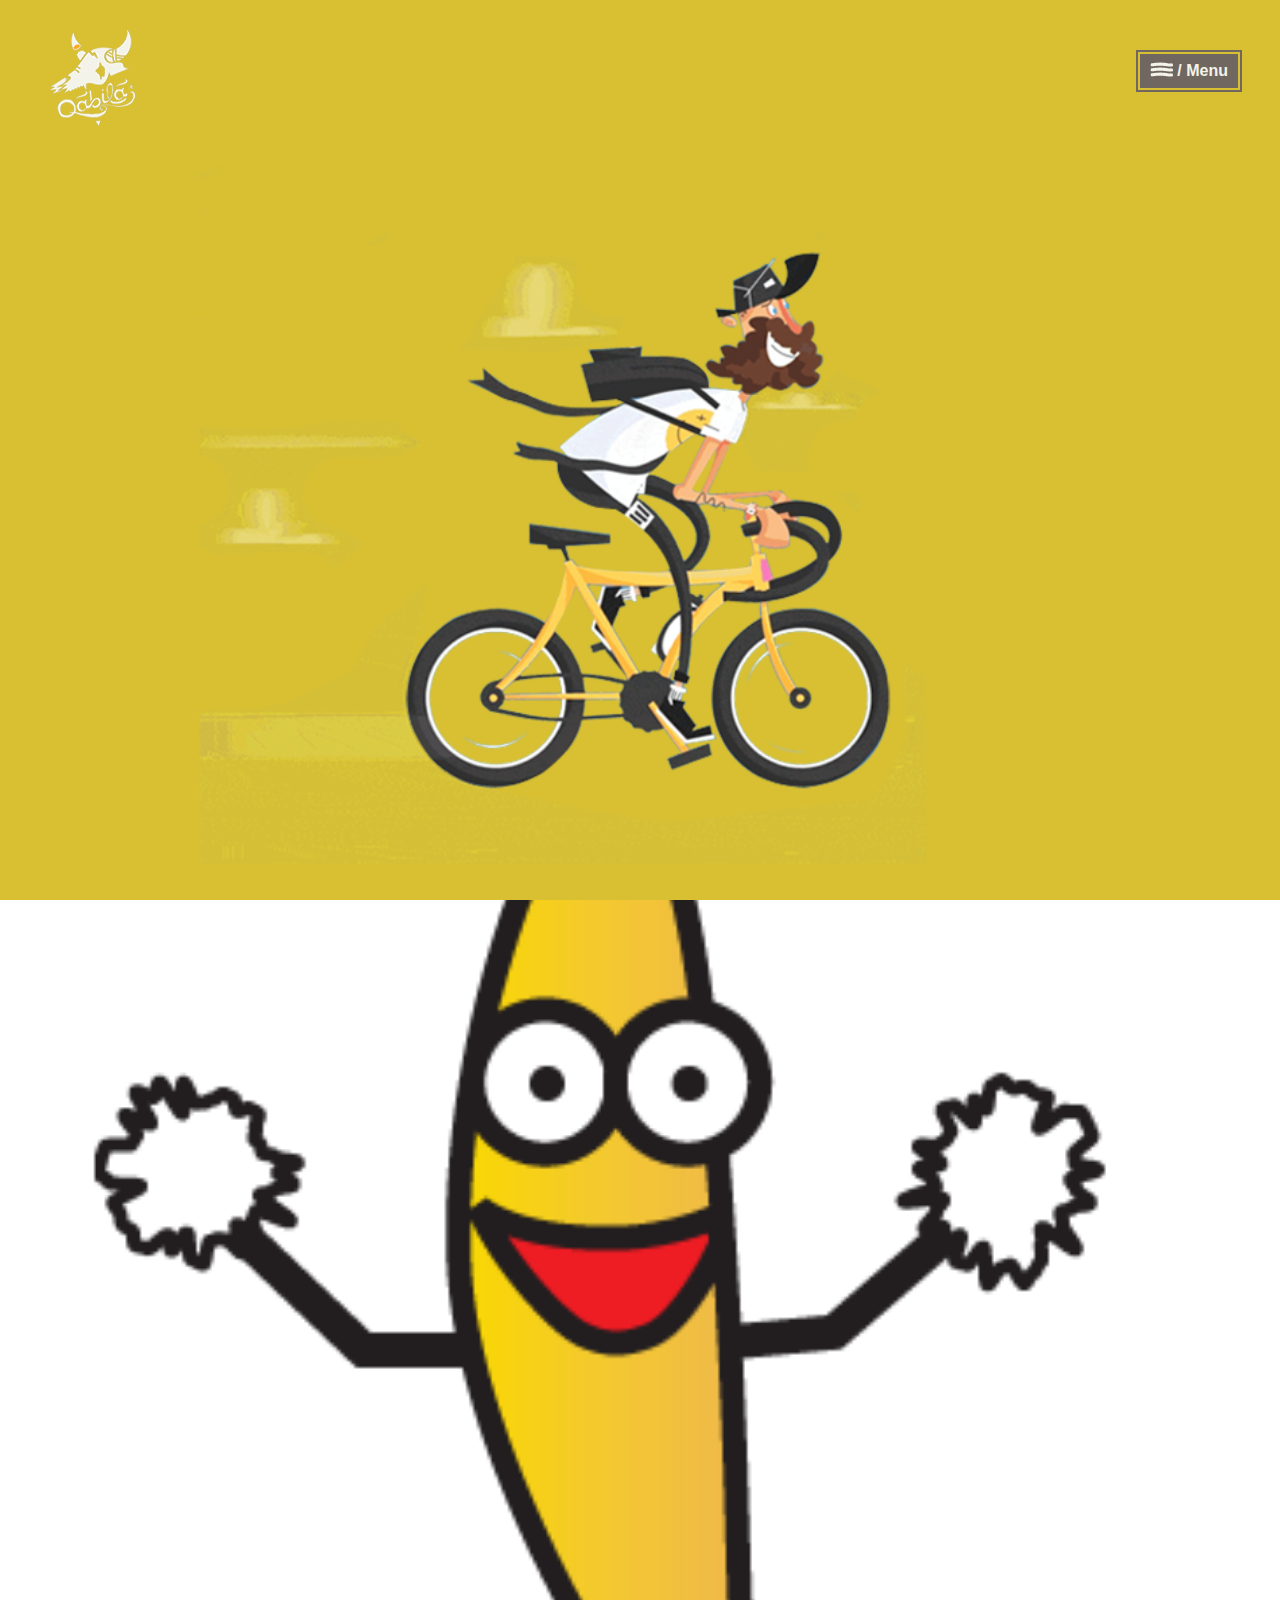
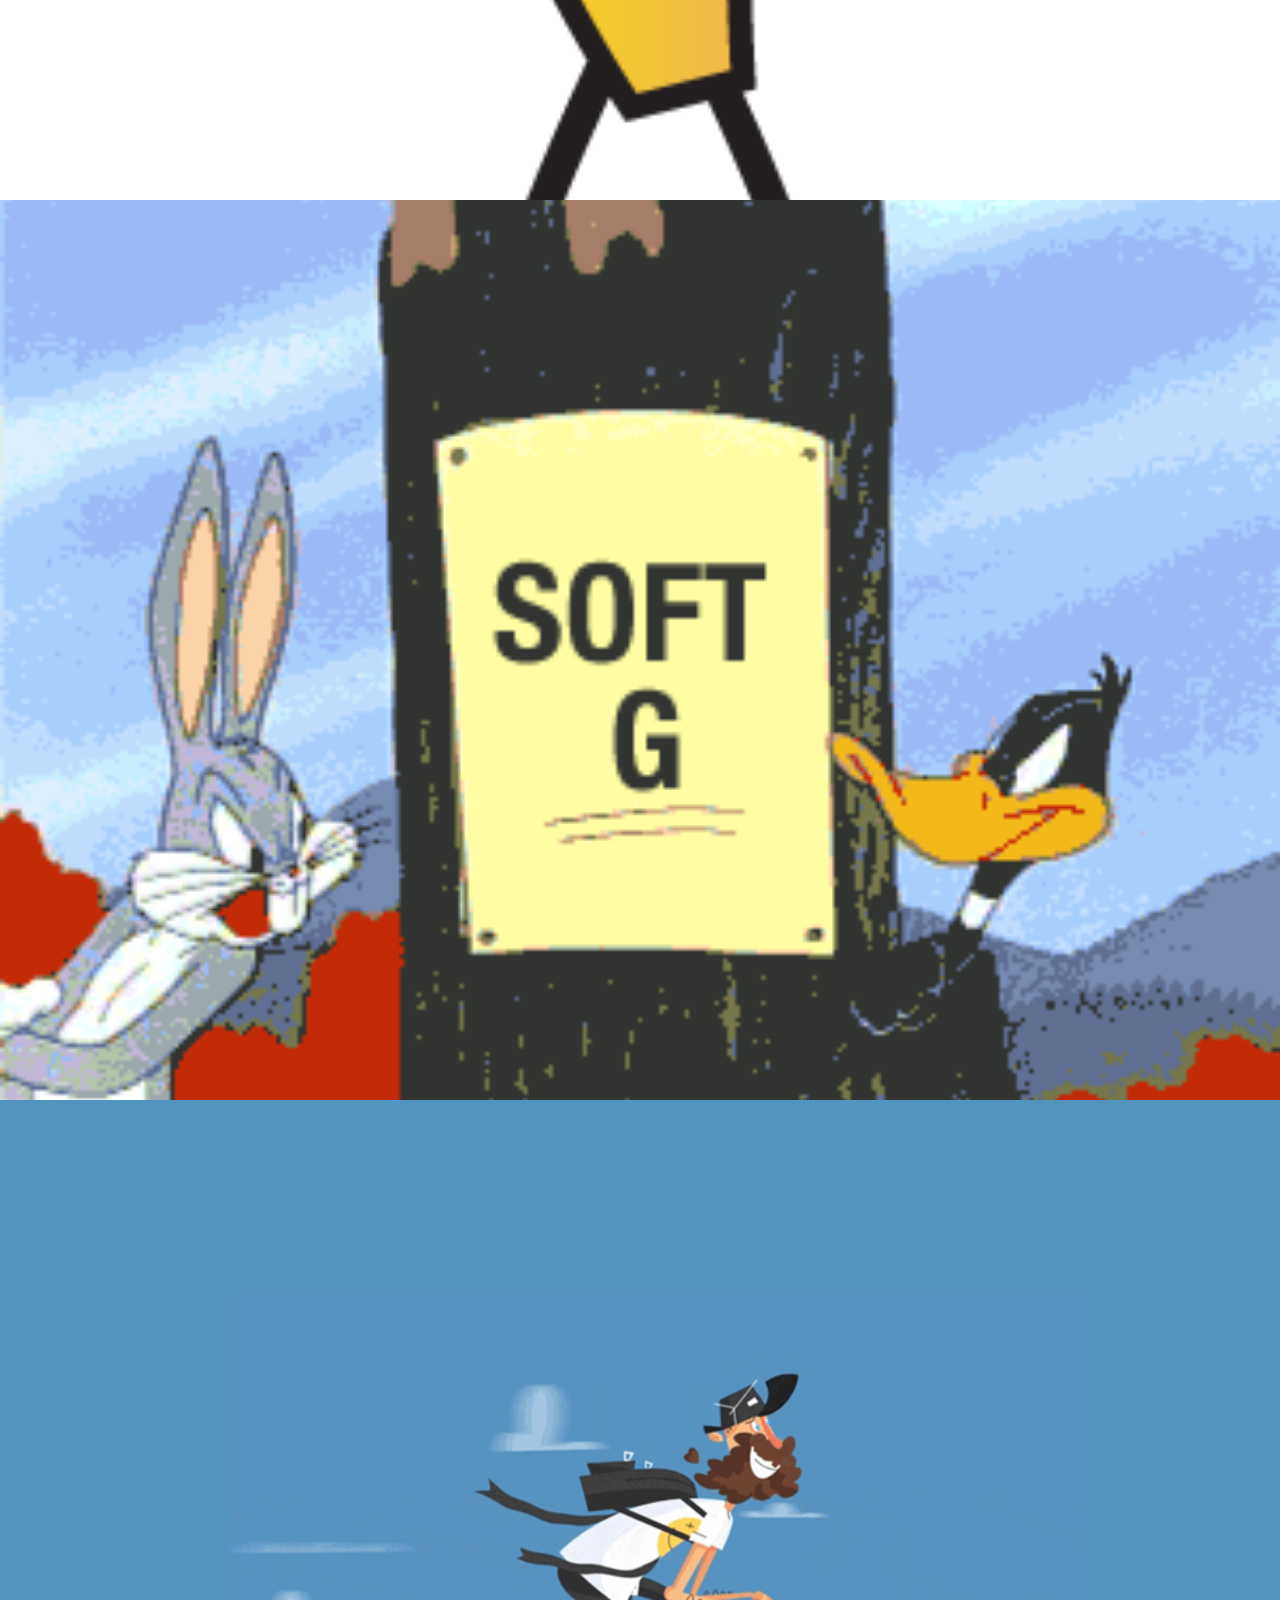
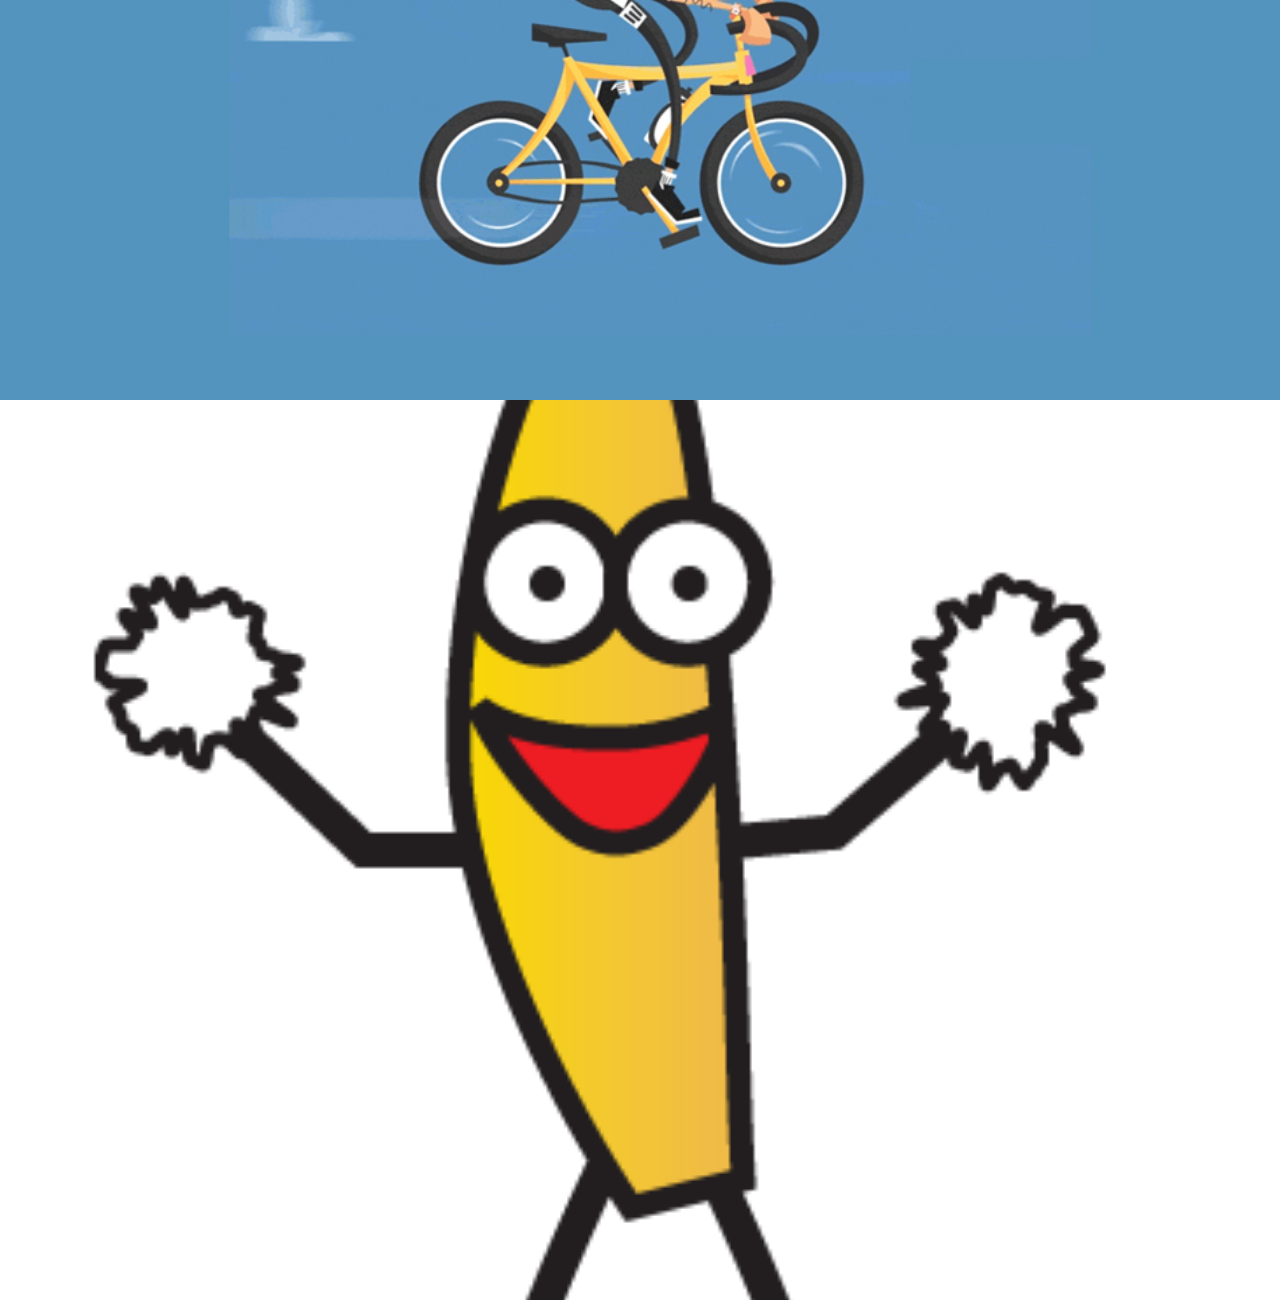
==== qabila/index.html @ 3ea9b642 "Init Commit" ====
<!doctype html>
<html class="no-js" lang="en">
  <head>
    <meta charset="utf-8" />
    <meta name="viewport" content="width=device-width, initial-scale=1.0" />
    <title>Qabila</title>
    <link rel="stylesheet" href="css/foundation.css" />
    <link rel="shortcut icon" type="image/x-icon" 
    href="img/logo.png" />
    <script src="js/vendor/modernizr.js"></script>
    <script type="text/javascript" src="https://code.jquery.com/jquery-1.11.3.min.js"></script>
    <link rel="stylesheet" type="text/css" href="css/slick-theme.css"/>
    <link rel="stylesheet" type="text/css" href="fontello/css/fontello.css">
    <link rel="stylesheet" href="css/home.css" />
  </head>
  <body>
    <!-- Qabila's Logo -->
      <div class="logo">
          <img src="img/logo.png">
      </div>
 <!-- In order to add a gif image add div of class gif-image in gifs-container and an id of gif-1, gif-2 etc.. -->
    <div class="gifs-container">  
     <div class="wrapper active">
        <div class="gif-image" id="gif-1">
        </div>
        <!-- <div class="text">01 / HOME</div> -->
      </div>

       <div class="wrapper">
        <div class="gif-image" id="gif-2">
        </div>
        <!-- <div class="text">02 / WORKS</div> -->
      </div>

       <div class="wrapper">
        <div class="gif-image" id="gif-3">
        </div>
        <!-- <div class="text">03 / SERVICES</div> -->
      </div>

       <div class="wrapper">
        <div class="gif-image" id="gif-4">
        </div>
        <!-- <div class="text">04 / ABOUT US</div> -->
      </div>

       <div class="wrapper">
        <div class="gif-image" id="gif-5">
        </div>
        <!-- <div class="text">05 / TEAM</div> -->
      </div>
   </div>

   <!-- menu-outer used to maked the border out of menu -->
    <div class="menu-outer">
      <div class="menu"> 
          <img src="img/menuLines.png">
              / Menu
      </div>
    </div>

  <!-- Bullets of the main menu -->
   <!--  <div class="bullets">  
    </div> -->


    <div class="gifs-container collapse"> 
      
      <div class="container active">
        <div class="gif-image" id="gif-1">
        </div>
        <div class="text">01 / HOME</div>
      </div>

       <div class="container">
        <div class="gif-image" id="gif-2">
        </div>
        <div class="text">02 / WORKS</div>
      </div>

       <div class="container">
        <div class="gif-image" id="gif-3">
        </div>
        <div class="text">03 / SERVICES</div>
      </div>

       <div class="container">
        <div class="gif-image" id="gif-4">
        </div>
        <div class="text">04 / ABOUT US</div>
      </div>

       <div class="container">
        <div class="gif-image" id="gif-5">
        </div>
        <div class="text">05 / TEAM</div>
      </div>

   </div>

   <script type="text/javascript" src ="js/home.js"></script>
  </body>
</html>
---- qabila/fontello/css/fontello.css ----
@font-face {
  font-family: 'fontello';
  src: url('../font/fontello.eot?69817045');
  src: url('../font/fontello.eot?69817045#iefix') format('embedded-opentype'),
       url('../font/fontello.woff?69817045') format('woff'),
       url('../font/fontello.ttf?69817045') format('truetype'),
       url('../font/fontello.svg?69817045#fontello') format('svg');
  font-weight: normal;
  font-style: normal;
}
/* Chrome hack: SVG is rendered more smooth in Windozze. 100% magic, uncomment if you need it. */
/* Note, that will break hinting! In other OS-es font will be not as sharp as it could be */
/*
@media screen and (-webkit-min-device-pixel-ratio:0) {
  @font-face {
    font-family: 'fontello';
    src: url('../font/fontello.svg?69817045#fontello') format('svg');
  }
}
*/
 
 [class^="icon-"]:before, [class*=" icon-"]:before {
  font-family: "fontello";
  font-style: normal;
  font-weight: normal;
  speak: none;
 
  display: inline-block;
  text-decoration: inherit;
  width: 1em;
  margin-right: .2em;
  text-align: center;
  /* opacity: .8; */
 
  /* For safety - reset parent styles, that can break glyph codes*/
  font-variant: normal;
  text-transform: none;
 
  /* fix buttons height, for twitter bootstrap */
  line-height: 1em;
 
  /* Animation center compensation - margins should be symmetric */
  /* remove if not needed */
  margin-left: .2em;
 
  /* you can be more comfortable with increased icons size */
  /* font-size: 120%; */
 
  /* Font smoothing. That was taken from TWBS */
  -webkit-font-smoothing: antialiased;
  -moz-osx-font-smoothing: grayscale;
 
  /* Uncomment for 3D effect */
  /* text-shadow: 1px 1px 1px rgba(127, 127, 127, 0.3); */
}
 
.icon-right-open:before { content: '\e800'; } /* '' */
.icon-left-open:before { content: '\e801'; } /* '' */

.icon-right-open , .icon-left-open
{
     cursor: pointer;
    display: inline;
    font-size: 50px;
    color: white;
    position: absolute;
    top: 75px;
}

.icon-right-open:hover , .icon-left-open:hover
{
     color:#27EFDC;
}

.icon-right-open
{
 right: 0px;
}
.icon-left-open
{
 left: 0px;
}
---- qabila/css/home.css ----
/*Logo Of The Website*/
.logo > img
{
	position: fixed;
 	left: 50px;
  	top: 30px;
}

/**********************    Gif Images in Homepage    *************************/

/*In Order to add any Gif image it must be added in the gifs-container 
and give it class gif-image and an id to give it a background-image */
.gifs-container:not(.collapse)
{
	height: 100%;
}
.gif-image
{
	
	background-size: cover;
	background-position: 50% 50%;
	width: 100%;
	height: 100%;
}
.gifs-container .wrapper
{
	width: 100%;
	height: 100%;
}
#gif-1
{
background-image: url("../img/home.png");
}
#gif-2
{
	background-image: url("../img/image2.gif");
}
#gif-3 
{
	background-image: url("../img/image3.gif");
}
#gif-4 
{
	background-image: url("../img/image1.jpg");
}
#gif-5 
{
	background-image: url("../img/image2.gif");
}

/*****************    End Of Gif Images in Homepage  ******************************/

body.collapse
{
	background-color: #3c3b3b;
}

/*Gif Images in Collapse html*/
.gifs-container.collapse
{	
	position: absolute;
	transition: transform 1s;
	 transform: scale(4);
  transform-origin: 0 0;
}
.gifs-container.collapse.transition
{
	transition: transform 1s;
	transform: scale(1.5) translate(200px,150px);
}
.container .gif-image:after
{
	content: "";
	position: absolute;
	height: 95%;
	width: 95%;
	border: 2px solid black;
	top: 2.5%;
	left: 2.5%;
}
.container .gif-image
{
	opacity: 0.2;
}

.gifs-container .container
{
	position: relative;
	width: 402px;
	height: 251px;
	  transition: transform 2s;
  /*transform: scale(0.5);*/
	float: left;
	cursor: pointer;
}

.gifs-container .container .text
{
	text-align: center;
	color: #797874;
	font-weight: bold;
	margin-top: 17px;
}

.gifs-container .container.active .gif-image
{
	opacity: 1;
}

.gifs-container .container.active .text
{
	color: white;
}
/**********  Menu Of the Website in the home Page *******************************/

/* menu-outer is used to make the position of the menu and to define the border*/
.menu-outer
{	
  position: fixed;
  top: 50px;
  right: 38px;
  border: solid 2px #706860;
  box-sizing: content-box;
  cursor: pointer;
  z-index: 2;
}
.menu
{
  margin: 2px;
  background-color: #706860;
  padding: 5px 10px;
  color: #f4f3e9;
  font-weight: bold;
}
.menu img
{
	vertical-align: text-top;
}

/********** End Of Menu Of the Website in the home Page **************************/

/*Menu In collapsed html*/

.menu.collapse
{	
	background-color: #f4f3e9;
	color: #706860;
}
.menu-outer.collapse
{
	border-color: #f4f3e9;
}
/*End Of menu in Collapsed View*/

/********* Bullets in the Homepage  **********/
.bullets
{
	position: fixed;
	height: 50px;
	width: 20px;
	top: 250px;
    right: 30px;
}
.bullet 
{	
	cursor: pointer;
	width: 20px;
	height: 18px;
	background-image: url('../img/notSelectedBullet.png');
	background-size: 20px 18px;
}

.bullet.active
{
	background-image: url('../img/selectedBullet.png');
}
.bullets img.dotted-line
{
	margin-left: 8px;
}
/*media Query or Maximum 640 px*/
@media only screen and (max-width: 22.5em) { 

.bullets
{
	right: 20px;
}

}
/*End Of Bullets in the Homepage*/
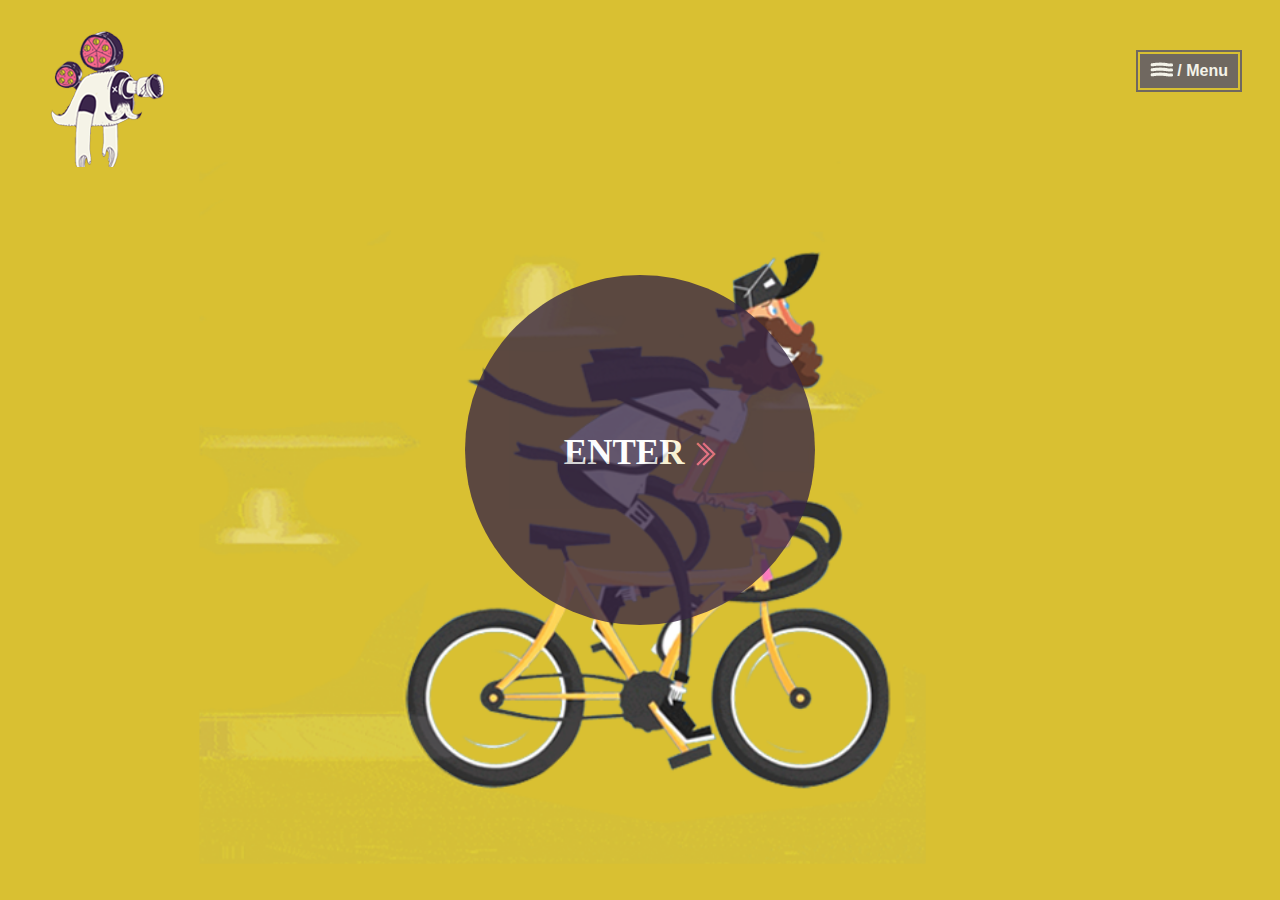
==== commit befcb7e6: "first version of collapsing" ====
--- a/qabila/index.html
+++ b/qabila/index.html
@@ -11,7 +11,32 @@
     <script type="text/javascript" src="https://code.jquery.com/jquery-1.11.3.min.js"></script>
     <link rel="stylesheet" type="text/css" href="css/slick-theme.css"/>
     <link rel="stylesheet" type="text/css" href="fontello/css/fontello.css">
-    <link rel="stylesheet" href="css/home.css" />
+    <link rel="stylesheet" href="css/homepage.css" />
+    <link rel="stylesheet" href="css/landingPage.css" />
+    <link rel="stylesheet" type="text/css" href="css/animate.css" />
+<link rel="stylesheet" type="text/css" href="css/unleash.2.css" />
+<link href='http://fonts.googleapis.com/css?family=Raleway:400,600,500,300,200,100,700,800,900' rel='stylesheet' type='text/css'>
+<link href='http://fonts.googleapis.com/css?family=Open+Sans:400,300,600,700,800' rel='stylesheet' type='text/css'>
+<script src="js/jquery.unleash.2.js" type="text/javascript" ></script>
+<script src="https://google-code-prettify.googlecode.com/svn/loader/run_prettify.js?skin=desert"></script>
+<script type="text/javascript">
+
+       jQuery(document).ready(function($) {
+
+var s1 = $('.s1').unleash({
+         slide_width: "60%",
+         duration: 700,
+         slide_duration: 6000,
+         slideshow: false,
+         initially_open_slide: 4,
+         hide_controls: true,
+         pause_onmouseover: true,
+         open_event: 'mouseover',
+     }).data("plugin_unleash");
+
+ });
+    }); 
+    </script>
   </head>
   <body>
     <!-- Qabila's Logo -->
@@ -23,33 +48,13 @@
      <div class="wrapper active">
         <div class="gif-image" id="gif-1">
         </div>
-        <!-- <div class="text">01 / HOME</div> -->
       </div>
+       <div id="circle">
+       <h3>Enter <img src="img/enterArrows.png"></h3>
+       </div>
+   </div>
 
-       <div class="wrapper">
-        <div class="gif-image" id="gif-2">
-        </div>
-        <!-- <div class="text">02 / WORKS</div> -->
-      </div>
-
-       <div class="wrapper">
-        <div class="gif-image" id="gif-3">
-        </div>
-        <!-- <div class="text">03 / SERVICES</div> -->
-      </div>
-
-       <div class="wrapper">
-        <div class="gif-image" id="gif-4">
-        </div>
-        <!-- <div class="text">04 / ABOUT US</div> -->
-      </div>
-
-       <div class="wrapper">
-        <div class="gif-image" id="gif-5">
-        </div>
-        <!-- <div class="text">05 / TEAM</div> -->
-      </div>
-   </div>
+  
 
    <!-- menu-outer used to maked the border out of menu -->
     <div class="menu-outer">
@@ -90,14 +95,14 @@
         <div class="text">04 / ABOUT US</div>
       </div>
 
-       <div class="container">
+    <!--    <div class="container">
         <div class="gif-image" id="gif-5">
         </div>
         <div class="text">05 / TEAM</div>
-      </div>
+      </div> -->
 
    </div>
 
-   <script type="text/javascript" src ="js/home.js"></script>
+   <script type="text/javascript" src ="js/index.js"></script>
   </body>
 </html>
--- a/qabila/css/homepage.css
+++ b/qabila/css/homepage.css
@@ -0,0 +1,395 @@
+
+@font-face {
+    font-family: HelveticaCondensed;
+    src: url("fonts/HelveticaNeue-CondensedBold.otf");
+}
+@font-face {
+    font-family: bebas;
+    src: url("fonts/BebasNeue.otf");
+}
+
+body.homepage
+{
+	background-image: url("../img/texture.png");
+}
+
+.gif-container
+{
+	height: 100%;
+}
+#gif-1
+{
+background-image: url("../img/home.png"),url("../img/texture.png");
+}
+.gif-image
+{
+	
+	background-position: 50% 60%;
+	width: 100%;
+	height: 100%;
+}
+.logo > img
+{
+	position: absolute;
+	z-index: 5;
+ 	left: 50px;
+  	top: 30px;
+}
+.menu-outer
+{	
+  position: absolute;
+  top: 50px;
+  right: 38px;
+  border: solid 2px #706860;
+  box-sizing: content-box;
+  cursor: pointer;
+  z-index: 2;
+}
+.menu
+{
+  margin: 2px;
+  background-color: #706860;
+  padding: 5px 10px;
+  color: #f4f3e9;
+  font-weight: bold;
+}
+.menu img
+{
+	vertical-align: text-top;
+}
+
+.services
+{
+	height: 400px;
+}
+.services > .header
+{
+	text-align: center;
+	margin-top: 100px;
+}
+
+.header > h2
+{
+	font-family: Rockwell;
+	font-weight: bold;
+}
+
+.services .row
+{
+	margin-top: 50px;
+}
+
+.services .text p
+{
+ font-family: 'Rokkitt', serif;
+ font-size: 20px;
+}
+
+.services .text p span
+{
+	color: #ec6387;
+}
+#service-logo
+{
+	/*text-align: center;*/
+	/*left: 0px;*/
+	margin-left: -50px;
+}
+#service-logo img
+{
+	text-align: center;
+	width: 100%;
+	margin-top: 50px;
+}
+.services .button
+{
+	width: 200px;
+	height: 50px;
+	background-color: #cfb52f;
+	border-radius: 5%;
+	text-transform: uppercase;
+	font-weight: bold;
+	font-stretch: condensed ;
+	font-family: HelveticaCondensed;
+	position: absolute;
+	right: 20%;
+	box-shadow: 5px 5px 5px #888888;
+	font-size: 20px;
+	padding: 14px 0px;
+}
+
+.our-featured-work
+{
+	height: 500px;
+}
+
+
+
+.film-festival
+{	height: 600px;
+	margin-top: 250px;
+	background: url("../img/festival.jpg");
+	background-size: cover;
+}
+
+.film-festival .logo-container
+{	
+  position: relative;
+
+}
+.film-festival .logo-container img
+{	
+	top: -97px;
+  left: 0;
+  right: 0;
+  margin: auto;
+  position: absolute;
+}
+
+.film-festival .text-container
+{
+	float: right;
+}
+
+
+.timer-container
+{
+   margin-top: 100px;
+  margin-left: 150px;
+}
+.timer-container > h3
+{	
+	color: white;
+	font-size: 60px;
+}
+
+.timer-container span {
+	 font-family: 'Rokkitt', serif;
+	color: #ec6387;
+	font-size: 20px;
+	 position: relative;
+    top: -40px;
+}
+
+/*media Query or Maximum 640 px*/
+@media only screen and (max-width: 900px) { 
+
+	.film-festival
+{	
+	background: #33293c;
+}
+
+	.film-festival .text-container
+{
+	width: 100%;
+	text-align: center;
+}
+
+.timer-container
+{
+  margin-left: 0px;
+}
+
+}
+
+.film-festival h2{
+	font-family: Bebas;
+	 color: white;
+	 font-size: 100px;
+}
+.film-festival h3{
+	font-family: 'Rokkitt', serif;
+	 color: #c2c2c2;
+	 font-size: 40px;
+}
+.film-festival .text
+{	
+	/*position: relative;*/
+	 font-family: 'Rokkitt', serif;
+	 color: #c2c2c2;
+	 font-size: 19px;
+}
+
+.film-festival .text span
+{	
+	  font-family: Rockwell;
+  color: #d9c032;
+  font-size: 16px;
+  font-weight: bold;
+  cursor: pointer;
+}
+
+#wing-logo
+{
+  margin-left: -50px;
+  margin-top: 50px;
+  width: 100%;
+}
+
+/*yellow is d9c032*/
+
+
+.team
+{
+	position: relative;
+	background-color: #312739;
+	height: 375px;
+}
+
+.team .top
+{	
+	/*position: absolute;*/
+	/*top: 0px;*/
+	/*width: 100%;*/
+	height: 20px;
+	background-color: #2f2535;
+}
+
+.team .header > h2 , .team p , .team .member > h4
+{
+	color: #e7d5c6;
+}
+
+ .team .member > h4
+ {
+ 	font-weight: bold;
+ 	font-size: 22px;
+ 	margin-top: 17px;
+ }
+
+ .team p
+ {
+ 	font-family: 'Rokkitt', serif;
+ 	font-size: 20px;
+ }
+
+  .team p > span
+ {
+ 	font-family: Rockwell;
+ 	font-size: 16px;
+ 	font-weight: bold;
+ 	cursor: pointer;
+ 	color: #d9c032;
+ }
+
+ .footer
+ {
+ 	height: 50px;
+ 	background-color: #2b1c38;
+ }
+ .footer .text
+ {
+ 	font-family: Rockwell;
+ 	color: white;
+ 	font-size: 14px;
+ 	line-height: 50px;
+ }
+  .footer .text>span
+ {
+ 	color: #ee6488;
+ }
+
+.footer .text ul
+{
+	list-style: none;
+	margin: 0;
+}
+.footer .text ul li
+{
+	display: inline;
+  line-height: 50px;
+  cursor: pointer;
+}
+
+.footer .text ul li:hover, .footer .text ul li:visited 
+{
+	color:#c9af2e;
+}
+
+
+.our-featured-work .row
+{
+	max-width: none;
+}
+
+.unleash_slide 
+{
+	height: 600px;
+	background-image: url("../img/featured.jpg");
+	background-size: cover;
+	background-position: 50% 30%;
+	/*opacity: 0.8;*/
+}
+.unleash_slide.active:after
+{
+	content: "";
+	position: absolute;
+	height: 100%;
+	width: 100%;
+	/*top: 0;
+	left: 0;*/
+	background: url("../img/noise.jpg");
+	/*background-size: cover;*/
+	opacity: 0.05;
+	    -webkit-animation: noiseAnim 0.5s infinite linear alternate;
+	       -moz-animation: noiseAnim 0.5s infinite linear alternate;
+	         -o-animation: noiseAnim 0.5s infinite linear alternate;
+	            animation: noiseAnim 0.5s infinite linear alternate;
+
+}
+
+@-webkit-keyframes noiseAnim{
+  0%   { background-position: 10px 200px; }
+  20%  { background-position: -50px 0; }
+  40%  { background-position: 100px -10px; }
+  60%  { background-position: 0 -150px; }
+  80%  { background-position: -100px -30px; }
+  100% { background-position: 160px -60px; }
+}
+@-moz-keyframes noiseAnim {
+  0%   { background-position: 10px 200px; }
+  20%  { background-position: -50px 0; }
+  40%  { background-position: 100px -10px; }
+  60%  { background-position: 0 -150px; }
+  80%  { background-position: -100px -30px; }
+  100% { background-position: 160px -60px; }
+}
+@-o-keyframes noiseAnim {
+  0%   { background-position: 10px 200px; }
+  20%  { background-position: -50px 0; }
+  40%  { background-position: 100px -10px; }
+  60%  { background-position: 0 -150px; }
+  80%  { background-position: -100px -30px; }
+  100% { background-position: 160px -60px; }
+}
+@keyframes noiseAnim {
+  0%   { background-position: 10px 200px; }
+  20%  { background-position: -50px 0; }
+  40%  { background-position: 100px -10px; }
+  60%  { background-position: 0 -150px; }
+  80%  { background-position: -100px -30px; }
+  100% { background-position: 160px -60px; }
+}
+
+.unleash_slider
+{
+	height: 600px;
+}
+
+.unleash_slide:after
+{
+	content: "";
+	position: absolute;
+	height: 100%;
+	width: 100%;
+	top: 0;
+	left: 0;
+	background: black;
+	opacity: 0.55;
+}
+
+/*.unleash_slide.active:after
+{
+	opacity: 0;
+}*/
+
--- a/qabila/css/landingPage.css
+++ b/qabila/css/landingPage.css
@@ -0,0 +1,224 @@
+/*Logo Of The Website*/
+.logo > img
+{
+	position: fixed;
+	z-index: 5;
+ 	left: 50px;
+  	top: 30px;
+}
+
+/**********************    Gif Images in Homepage    *************************/
+
+/*In Order to add any Gif image it must be added in the gifs-container 
+and give it class gif-image and an id to give it a background-image */
+.gifs-container:not(.collapse)
+{
+	height: 100%;
+}
+.gif-image
+{
+	
+	background-size: cover;
+	background-position: 50% 60%;
+	width: 100%;
+	height: 100%;
+}
+.gifs-container .wrapper
+{
+	width: 100%;
+	height: 100%;
+}
+#gif-1
+{
+background-image: url("../img/home.png");
+}
+#gif-2
+{
+	background-image: url("../img/image2.gif");
+}
+#gif-3 
+{
+	background-image: url("../img/image3.gif");
+}
+#gif-4 
+{
+	background-image: url("../img/image1.jpg");
+}
+#gif-5 
+{
+	background-image: url("../img/image2.gif");
+}
+
+/*****************    End Of Gif Images in Homepage  ******************************/
+
+body.collapse
+{
+	background-color: #3c3b3b;
+}
+
+/*Gif Images in Collapse html*/
+.gifs-container.collapse
+{	
+	position: absolute;
+	transition: transform 1s;
+	 transform: scale(4);
+  transform-origin: 0 0;
+}
+.gifs-container.collapse.transition
+{
+	transition: transform 1s;
+	transform: scale(1.5) translate(200px,150px);
+}
+.container .gif-image:after
+{
+	content: "";
+	position: absolute;
+	height: 95%;
+	width: 95%;
+	border: 2px solid black;
+	top: 2.5%;
+	left: 2.5%;
+}
+.container .gif-image
+{
+	opacity: 0.2;
+}
+
+.gifs-container .container
+{
+	position: relative;
+	width: 402px;
+	height: 251px;
+	  transition: transform 2s;
+  /*transform: scale(0.5);*/
+	float: left;
+	cursor: pointer;
+}
+
+.gifs-container .container .text
+{
+	text-align: center;
+	color: #797874;
+	font-weight: bold;
+	margin-top: 17px;
+}
+
+.gifs-container .container.active .gif-image
+{
+	opacity: 1;
+}
+
+.gifs-container .container.active .text
+{
+	color: white;
+}
+/**********  Menu Of the Website in the home Page *******************************/
+
+/* menu-outer is used to make the position of the menu and to define the border*/
+.menu-outer
+{	
+  position: fixed;
+  top: 50px;
+  right: 38px;
+  border: solid 2px #706860;
+  box-sizing: content-box;
+  cursor: pointer;
+  z-index: 2;
+}
+.menu
+{
+  margin: 2px;
+  background-color: #706860;
+  padding: 5px 10px;
+  color: #f4f3e9;
+  font-weight: bold;
+}
+.menu img
+{
+	vertical-align: text-top;
+}
+
+/********** End Of Menu Of the Website in the home Page **************************/
+
+/*Menu In collapsed html*/
+
+.menu.collapse
+{	
+	background-color: #f4f3e9;
+	color: #706860;
+}
+.menu-outer.collapse
+{
+	border-color: #f4f3e9;
+}
+/*End Of menu in Collapsed View*/
+
+/********* Bullets in the Homepage  **********/
+.bullets
+{
+	position: fixed;
+	height: 50px;
+	width: 20px;
+	top: 250px;
+    right: 30px;
+}
+.bullet 
+{	
+	cursor: pointer;
+	width: 20px;
+	height: 18px;
+	background-image: url('../img/notSelectedBullet.png');
+	background-size: 20px 18px;
+}
+
+.bullet.active
+{
+	background-image: url('../img/selectedBullet.png');
+}
+.bullets img.dotted-line
+{
+	margin-left: 8px;
+}
+/*media Query or Maximum 640 px*/
+@media only screen and (max-width: 22.5em) { 
+
+.bullets
+{
+	right: 20px;
+}
+
+}
+/*End Of Bullets in the Homepage*/
+
+#circle
+{
+  border-radius: 50%;
+  width: 350px;
+  height: 350px;
+  background-color: #382744;
+  position: absolute;
+  top: 0;
+  bottom: 0;
+  right: 0;
+  left: 0;
+  margin: auto;
+  opacity: 0.78;
+  text-align: center;
+  cursor: pointer;
+}
+
+#circle > h3
+{
+	color: white;
+	text-transform: uppercase;
+	line-height: 350px;
+	font-family: Rockwell;
+	font-size: 35px;
+	font-weight: bold;
+}
+
+#circle > h3 > img
+{
+	margin-left: 3px;
+	margin-top: -5px;
+}--- a/qabila/css/unleash.2.css
+++ b/qabila/css/unleash.2.css
@@ -0,0 +1,292 @@
+@charset "utf-8";
+/* CSS Document */
+body {
+	margin: 0;
+}
+
+.unleash_slider {
+	overflow: hidden;
+	display: block;
+	position: relative;
+	-moz-box-shadow: 0px 0px 10px rgba(1, 1, 1, 1);
+	-webkit-box-shadow: 0px 0px 10px rgba(1, 1, 1, 1);
+	box-shadow: 0px 0px 10px rgba(1, 1, 1, 1);
+}
+.unleash_slide {
+	overflow: hidden;
+	display: block;
+	-moz-box-shadow: -5px 0px 5px rgba(1, 1, 1, 0.3);
+	-webkit-box-shadow: -5px 0px 5px rgba(1, 1, 1, 0.3);
+	box-shadow: -5px 0px 5px rgba(1, 1, 1, 0.3);
+	position: absolute;
+	cursor: pointer;
+	float: left;
+	display: inline-block;
+	zoom: 1;
+	background: #000;
+}
+.unleash_caption{
+	position: absolute;
+bottom: 0;
+background: rgba(0, 245, 255, 0.49);
+padding: 2%;
+-moz-box-sizing: border-box;
+-webkit-box-sizing: border-box;
+box-sizing: border-box;
+display: none;
+max-height: 35%;
+margin: 2%;
+overflow-y: auto;
+}
+.unleash_caption h6{
+	color: #fff;
+}
+.unleash_caption p{
+	color: #fff;
+}
+.unleash_content{
+	position: absolute;
+top: 0;
+left: 0;
+display: none;
+width: 100%;
+height: 100%;
+}
+
+.unleash_drag{
+	 cursor: -webkit-grab;
+  cursor: -moz-grab;
+   cursor: -o-grab;
+    cursor: -ms-grab;
+}
+.unleash_slide_mouseDown{
+ cursor: -webkit-grabbing;
+  cursor: -moz-grabbing;
+   cursor: -o-grabbing;
+    cursor: -ms-grabbing;
+
+}
+.example_1 {
+	-moz-box-shadow: 5px 0px 5px rgba(1, 1, 1, 0.3);
+	-webkit-box-shadow: 5px 0px 5px rgba(1, 1, 1, 0.3);
+	box-shadow: 5px 0px 5px rgba(1, 1, 1, 0.3);
+}
+.unleash_slide img, .unleash_slide video {
+	position: relative;
+	width: 100%;
+	opacity: 0.7;
+	-o-transition: opacity 700ms;
+	-ms-transition: opacity 700ms;
+	-moz-transition: opacity 700ms;
+	-webkit-transition: opacity 700ms;
+	transition: opacity 700ms;
+}
+.unleash_slide img:hover, .unleash_slide video:hover {
+	opacity: 1;
+}
+.unleash_slide.active img, .unleash_slide.active video {
+	opacity: 1;
+}
+
+.upper_text {
+	position: absolute;
+	width: 100%;
+	margin: none;
+}
+.upper_text h4 {
+	text-align: center;
+	margin: 0;
+}
+.upper_text h4 a {
+	color: white;
+	margin: 0;
+	text-align: center;
+	font-family: Arial, Helvetica, sans-serif;
+	font-size: 55px;
+	text-decoration: none;
+}
+
+.lower_text {
+	position: absolute;
+	width: 100%;
+	margin: none;
+	text-align: center;
+	padding: 0 5%;
+}
+.lower_text p {
+	color: white;
+	margin: 0;
+	font-family: Arial, Helvetica, sans-serif;
+	text-align: center;
+	font-size: 20px;
+}
+@media screen and (max-width: 800px) {
+.upper_text h4 a {
+	font-size: 20px;
+}
+.lower_text p {
+	display: none;
+}
+}
+.main_nav {
+background: #111;
+padding: 5px 0;
+box-shadow: 0px 2px 10px rgba(1, 1, 1, 0.81);
+}
+
+
+.color {
+	padding: 40px 0;
+	/*border-top: 1px solid rgba(255,255,255,0.1);*/
+}
+.unleash_container {
+	position: relative;
+}
+.unleash_controls {
+	width: 120px;
+	height: 40px;
+	position: absolute;
+	top: 20px;
+	right: 20px;
+	overflow: hidden;
+}
+.unleash_loader {
+	height: 2px;
+background: #00f0ff;
+/*left: -101%;*/
+position: absolute;
+position: relative;
+z-index: 1000;
+box-shadow: 0px 0px 3px 1px #00f0ff;
+-webkit-box-shadow: 0px 0px 3px 1px #00f0ff;
+-moz-box-shadow: 0px 0px 3px 1px #00f0ff;
+top: 10px;
+}
+.unleash_loader_bg {
+	height: 20px;
+overflow: hidden;
+background: #;
+z-index: 999;
+width: 100%;
+top: -12px;
+position: absolute;
+}
+
+.unleash_pause {
+	background: url(../img/pause.png) no-repeat;
+	height: 30px;
+	width: 40px;
+	float: left;
+	cursor: pointer;
+}
+.unleash_buttons {
+	overflow: hidden;
+width: 100%;
+margin: 20px auto 0px auto;
+text-align: center;
+}
+.unleash_buttons i{
+	color: #fff;
+	font-size: 18px;
+	cursor: pointer;
+}
+.emboss {
+	background: rgba(255,255,255,0.25);
+	height: 1px;
+	width: 100%;
+	position: absolute;
+	top: 0;
+	z-index: 10;
+}
+.main_slider{
+background: rgb(4,13,28); /* Old browsers */
+/* IE9 SVG, needs conditional override of 'filter' to 'none' */
+background: url([data-uri]);
+background: -moz-linear-gradient(top,  rgba(4,13,28,1) 0%, rgba(67, 117, 145, 1) 100%); /* FF3.6+ */
+background: -webkit-gradient(linear, left top, left bottom, color-stop(0%,rgba(4,13,28,1)), color-stop(100%,rgba(67, 117, 145, 1))); /* Chrome,Safari4+ */
+background: -webkit-linear-gradient(top,  rgba(4,13,28,1) 0%,rgba(67, 117, 145, 1) 100%); /* Chrome10+,Safari5.1+ */
+background: -o-linear-gradient(top,  rgba(4,13,28,1) 0%,rgba(67, 117, 145, 1) 100%); /* Opera 11.10+ */
+background: -ms-linear-gradient(top,  rgba(4,13,28,1) 0%,rgba(67, 117, 145, 1) 100%); /* IE10+ */
+background: linear-gradient(to bottom,  rgba(4,13,28,1) 0%,rgba(67, 117, 145, 1) 100%); /* W3C */
+filter: progid:DXImageTransform.Microsoft.gradient( startColorstr='#040d1c', endColorstr='#1c3949',GradientType=0 ); /* IE6-8 */
+
+
+}
+@font-face {
+  font-family: 'fontello';
+  src: url('../font/fontello.eot?63503719');
+  src: url('../font/fontello.eot?63503719#iefix') format('embedded-opentype'),
+       url('../font/fontello.woff?63503719') format('woff'),
+       url('../font/fontello.ttf?63503719') format('truetype'),
+       url('../font/fontello.svg?63503719#fontello') format('svg');
+  font-weight: normal;
+  font-style: normal;
+}
+/* Chrome hack: SVG is rendered more smooth in Windozze. 100% magic, uncomment if you need it. */
+/* Note, that will break hinting! In other OS-es font will be not as sharp as it could be */
+/*
+@media screen and (-webkit-min-device-pixel-ratio:0) {
+  @font-face {
+    font-family: 'fontello';
+    src: url('../font/fontello.svg?63503719#fontello') format('svg');
+  }
+}
+*/
+ 
+ [class^="icon-"]:before, [class*=" icon-"]:before {
+  font-family: "fontello";
+  font-style: normal;
+  font-weight: normal;
+  speak: none;
+ 
+  display: inline-block;
+  text-decoration: inherit;
+  width: 1em;
+  margin-right: .2em;
+  text-align: center;
+  /* opacity: .8; */
+ 
+  /* For safety - reset parent styles, that can break glyph codes*/
+  font-variant: normal;
+  text-transform: none;
+     
+  /* fix buttons height, for twitter bootstrap */
+  line-height: 1em;
+ 
+  /* Animation center compensation - margins should be symmetric */
+  /* remove if not needed */
+  margin-left: .2em;
+ 
+  /* you can be more comfortable with increased icons size */
+  /* font-size: 120%; */
+ 
+  /* Uncomment for 3D effect */
+  /* text-shadow: 1px 1px 1px rgba(127, 127, 127, 0.3); */
+}
+ 
+.icon-left-open:before { content: '\e806'; } /* '' */
+.icon-right-open-5:before { content: '\e819'; } /* '' */
+.icon-play-1:before { content: '\e808'; } /* '' */
+.icon-pause-1:before { content: '\e801'; } /* '' */
+.icon-to-end-1:before { content: '\e802'; } /* '' */
+.icon-to-start-1:before { content: '\e805'; } /* '' */
+.icon-left-open-1:before { content: '\e80a'; } /* '' */
+.icon-right-open-1:before { content: '\e80b'; } /* '' */
+.icon-left-open-mini:before { content: '\e80c'; } /* '' */
+.icon-right-open-mini:before { content: '\e80d'; } /* '' */
+.icon-left-open-big:before { content: '\e80e'; } /* '' */
+.icon-right-open-big:before { content: '\e80f'; } /* '' */
+.icon-play:before { content: '\e800'; } /* '' */
+.icon-right-open:before { content: '\e809'; } /* '' */
+.icon-to-end:before { content: '\e803'; } /* '' */
+.icon-to-start:before { content: '\e804'; } /* '' */
+.icon-left-open-outline:before { content: '\e810'; } /* '' */
+.icon-left-open-2:before { content: '\e811'; } /* '' */
+.icon-right-open-outline:before { content: '\e812'; } /* '' */
+.icon-right-open-2:before { content: '\e813'; } /* '' */
+.icon-left-open-3:before { content: '\e814'; } /* '' */
+.icon-right-open-3:before { content: '\e815'; } /* '' */
+.icon-left-open-4:before { content: '\e816'; } /* '' */
+.icon-right-open-4:before { content: '\e817'; } /* '' */
+.icon-left-open-5:before { content: '\e818'; } /* '' */
+.icon-pause:before { content: '\e807'; } /* '' */